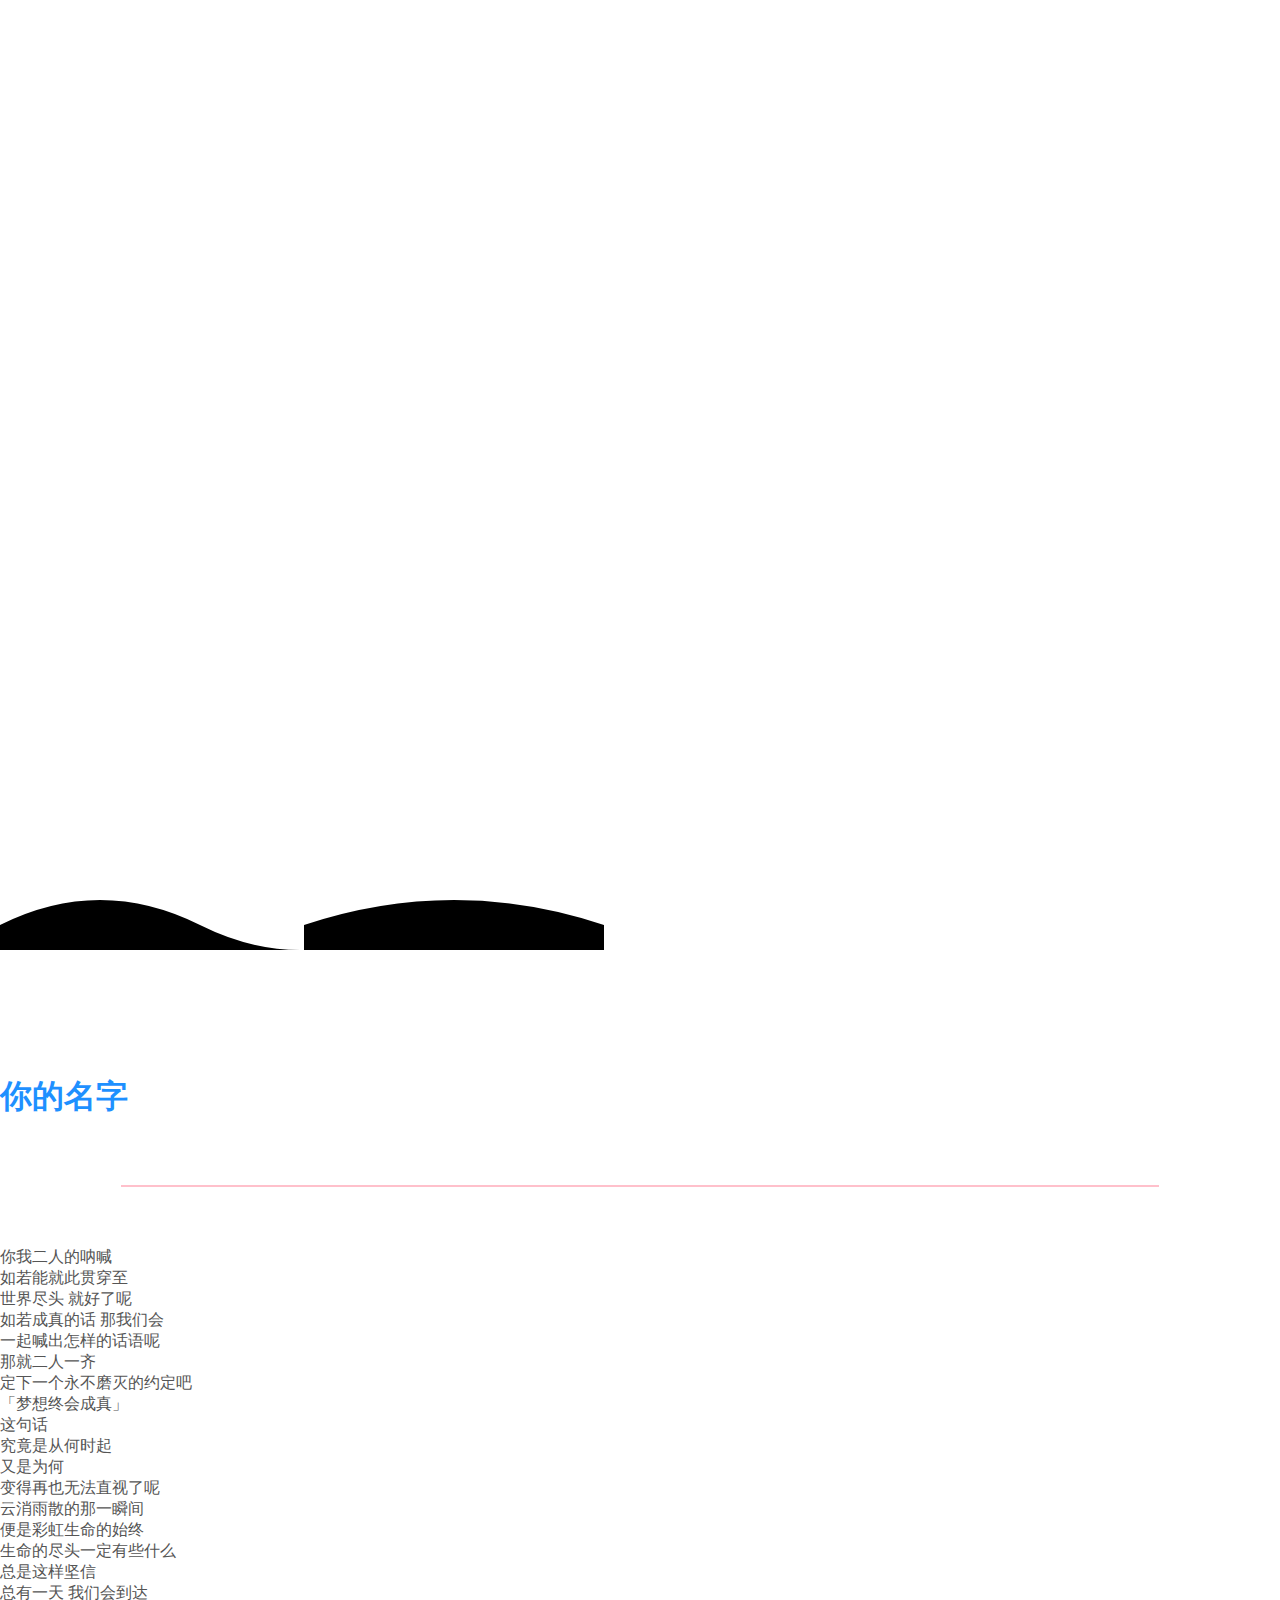
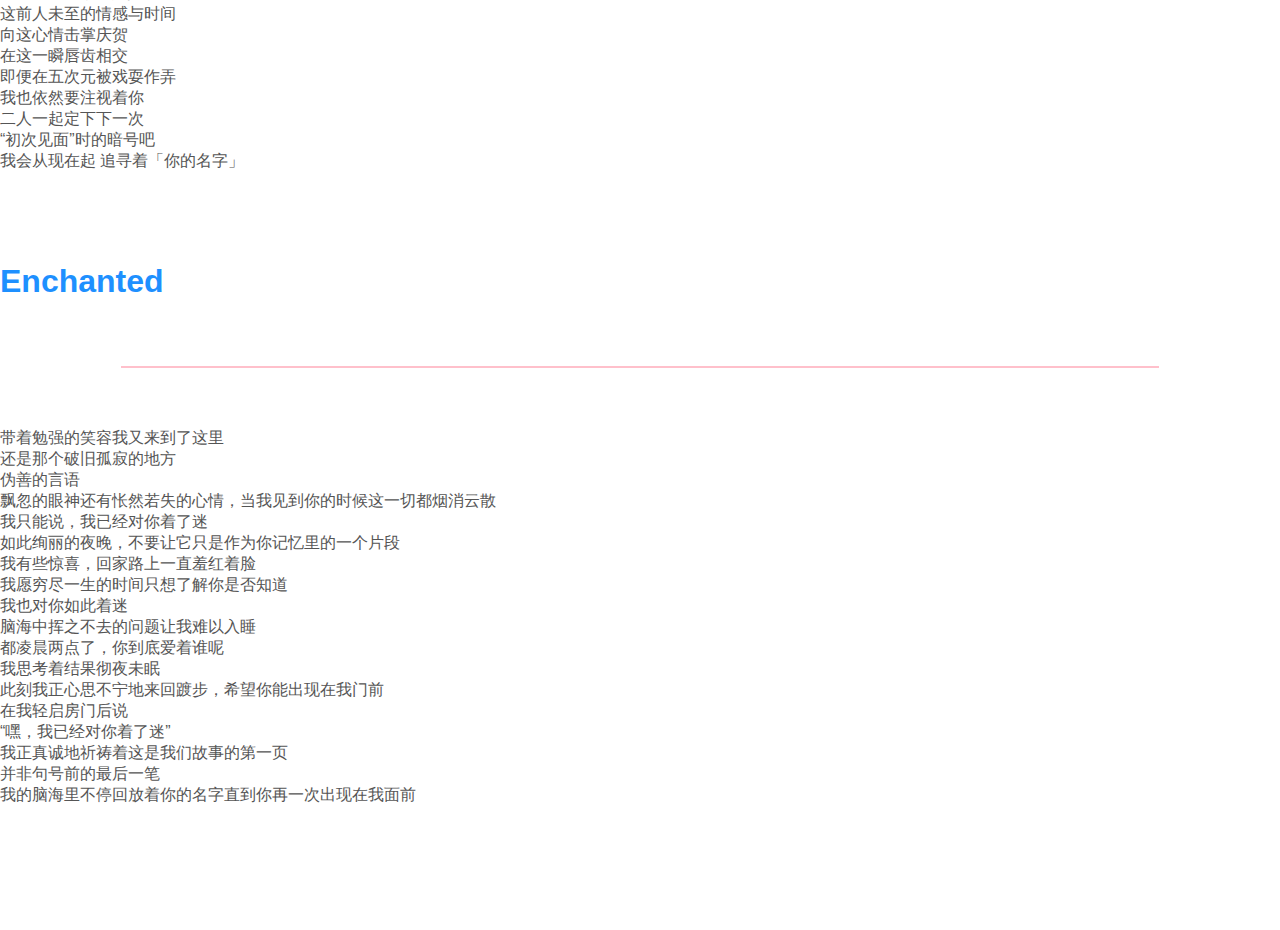
==== candy.html @ 6e2f02ec "Add files via upload" ====
﻿<!doctype html>
<html lang="zh">

<head>
<audio src="none.mp3" autoplay="autoplay" loop="loop"></audio>	<meta charset="UTF-8">
	<title>(｡•ˇ‸ˇ•｡)</title>
	<link type="text/css" rel="stylesheet" href="style.css">
	<script src="jquery-1.10.1.min.js" type="text/javascript" charset="utf-8"></script>

	<script src="function.js" type="text/javascript" charset="utf-8"></script>
</head>

<body>

	<div id="top-bg">

	</div>
	<div id="container">
		<div id="wave">
			<svg id="wave-svg-1">
				<path id="wave-path-1" d="
				M 0,25
				Q 100,-25 200,25 T 400,25 600,25 800,25 1000,25 1200,25 1400,25 1600,25 1800,25 2000,25 2200,25 2400,25 2600,25 2800,25 3000,25 3200,25 3400,25 3600,25 3800,25 4000,25
				L 4000,50
				L 0,50
				Z">
				</path>
			</svg>
			<svg id="wave-svg-2">
				<path id="wave-path-2" d="
				M 0,25
				Q 150,-25 300,25 T 600,25 900,25 1200,25 1500,25 1800,25 2100,25 2400,25 2700,25 3000,25 3300,25 3600,25 3900,25 4200,25 4500,25
				L 4500,50
				L 0,50
				Z">
				</path>
			</svg>
		</div>
		<div class="container-middle">
			<div id="arrow" class="clear"></div>

 		<h1 style="color:#1E90FF;">你的名字</h1>
 		<br /><br />
 		<hr style="width:81%;border:1px solid pink;"/>
 		<br /><br />
<p>
你我二人的呐喊<br />
如若能就此贯穿至<br />
世界尽头 就好了呢<br />
如若成真的话 那我们会<br />
一起喊出怎样的话语呢<br />
那就二人一齐<br />
定下一个永不磨灭的约定吧<br />
「梦想终会成真」<br />
这句话<br />
究竟是从何时起<br />
又是为何<br /> 
变得再也无法直视了呢<br />
云消雨散的那一瞬间<br />
便是彩虹生命的始终<br />
生命的尽头一定有些什么<br />
总是这样坚信<br />
总有一天 我们会到达<br />
这前人未至的情感与时间<br />
向这心情击掌庆贺<br />
在这一瞬唇齿相交<br />
即便在五次元被戏耍作弄<br />
我也依然要注视着你<br /> 
二人一起定下下一次<br />
“初次见面”时的暗号吧<br />
我会从现在起 追寻着「你的名字」
</p>
<br /><br /><br />
 		<h1 style="color:#1E90FF;">Enchanted</h1>
 		<br /><br />
 		 		<hr style="width:81%;border:1px solid pink;"/>
 		<br /><br />
 		<p>
带着勉强的笑容我又来到了这里<br />
还是那个破旧孤寂的地方<br />
伪善的言语<br />
飘忽的眼神还有怅然若失的心情，当我见到你的时候这一切都烟消云散<br />
我只能说，我已经对你着了迷<br />
如此绚丽的夜晚，不要让它只是作为你记忆里的一个片段<br />
我有些惊喜，回家路上一直羞红着脸<br />
我愿穷尽一生的时间只想了解你是否知道<br />
我也对你如此着迷<br />
脑海中挥之不去的问题让我难以入睡<br />
都凌晨两点了，你到底爱着谁呢<br />
我思考着结果彻夜未眠<br />
此刻我正心思不宁地来回踱步，希望你能出现在我门前<br />
在我轻启房门后说<br />
“嘿，我已经对你着了迷”<br />
我正真诚地祈祷着这是我们故事的第一页<br />
并非句号前的最后一笔<br />
我的脑海里不停回放着你的名字直到你再一次出现在我面前
</p>
<br /><br /><br /><br /><br /><br />
		</div>
	</div>
	<div id="bottom-holder"></div>
	<div id="bottom-bg">
		<div id="bottom-logo"></div>

	</div>
</body>

</html>
---- style.css ----
html {
    overflow-x: hidden
}

body {
    margin: 0;
    color: #555;
/*     background: url(灰布.jpg); */
    font-family: "Microsoft Yahei", "微软雅黑", Tahoma, Arial, Helvetica, STHeiti
}

img {
    border: 0
}
/*
input,
textarea {
    color: #666;
    padding: 5px;
    outline: none;
    font-size: 14px;
    background: #f0f0f0;
    border: 1px solid #ccc;
    border-bottom: 1px solid #bbb;
    font-family: "Microsoft Yahei", "微软雅黑", Tahoma, Arial, Helvetica, STHeiti;
    -webkit-box-shadow: 0 1px 2px #aaa;
    -moz-box-shadow: 0 1px 2px #aaa;
    box-shadow: 0 1px 2px #aaa;
    -webkit-border-radius: 4px;
    -moz-border-radius: 4px;
    border-radius: 4px
}

input:focus,
textarea:focus {
    background: #f3f3f3;
    -webkit-box-shadow: 0 1px 5px #aaa;
    -moz-box-shadow: 0 1px 5px #aaa;
    box-shadow: 0 1px 5px #aaa
}

input[type=submit]:active {
    background: #ccc
}
*/

#header {
    width: 100%;
    padding: 0;
    position: relative;

    background: black;
    background: url(pattern.png)
}

.pia {
    position: relative;
}

.pia:before {
    content: "";
    position: absolute;
    z-index: -1;
    right: 93%;
    top: 0;
    left: 7%;
    background: #0275d8;
    height: 3px;
    transition-property: left, right;
    transition-duration: .19s;
    transition-timing-function: ease-out
}

.pia:hover:before {
    left: 0;
    right: 0
}

.dan:before {
    content: "";
    position: absolute;
    z-index: -1;
    right: 7%;
    bottom: 0;
    left: 93%;
    background: red;
    height: 5px;
    transition-property: left, right;
    transition-duration: .7s;
    transition-timing-function: ease-out
}

.dan:hover:before {
    left: 0;
    right: 0
}
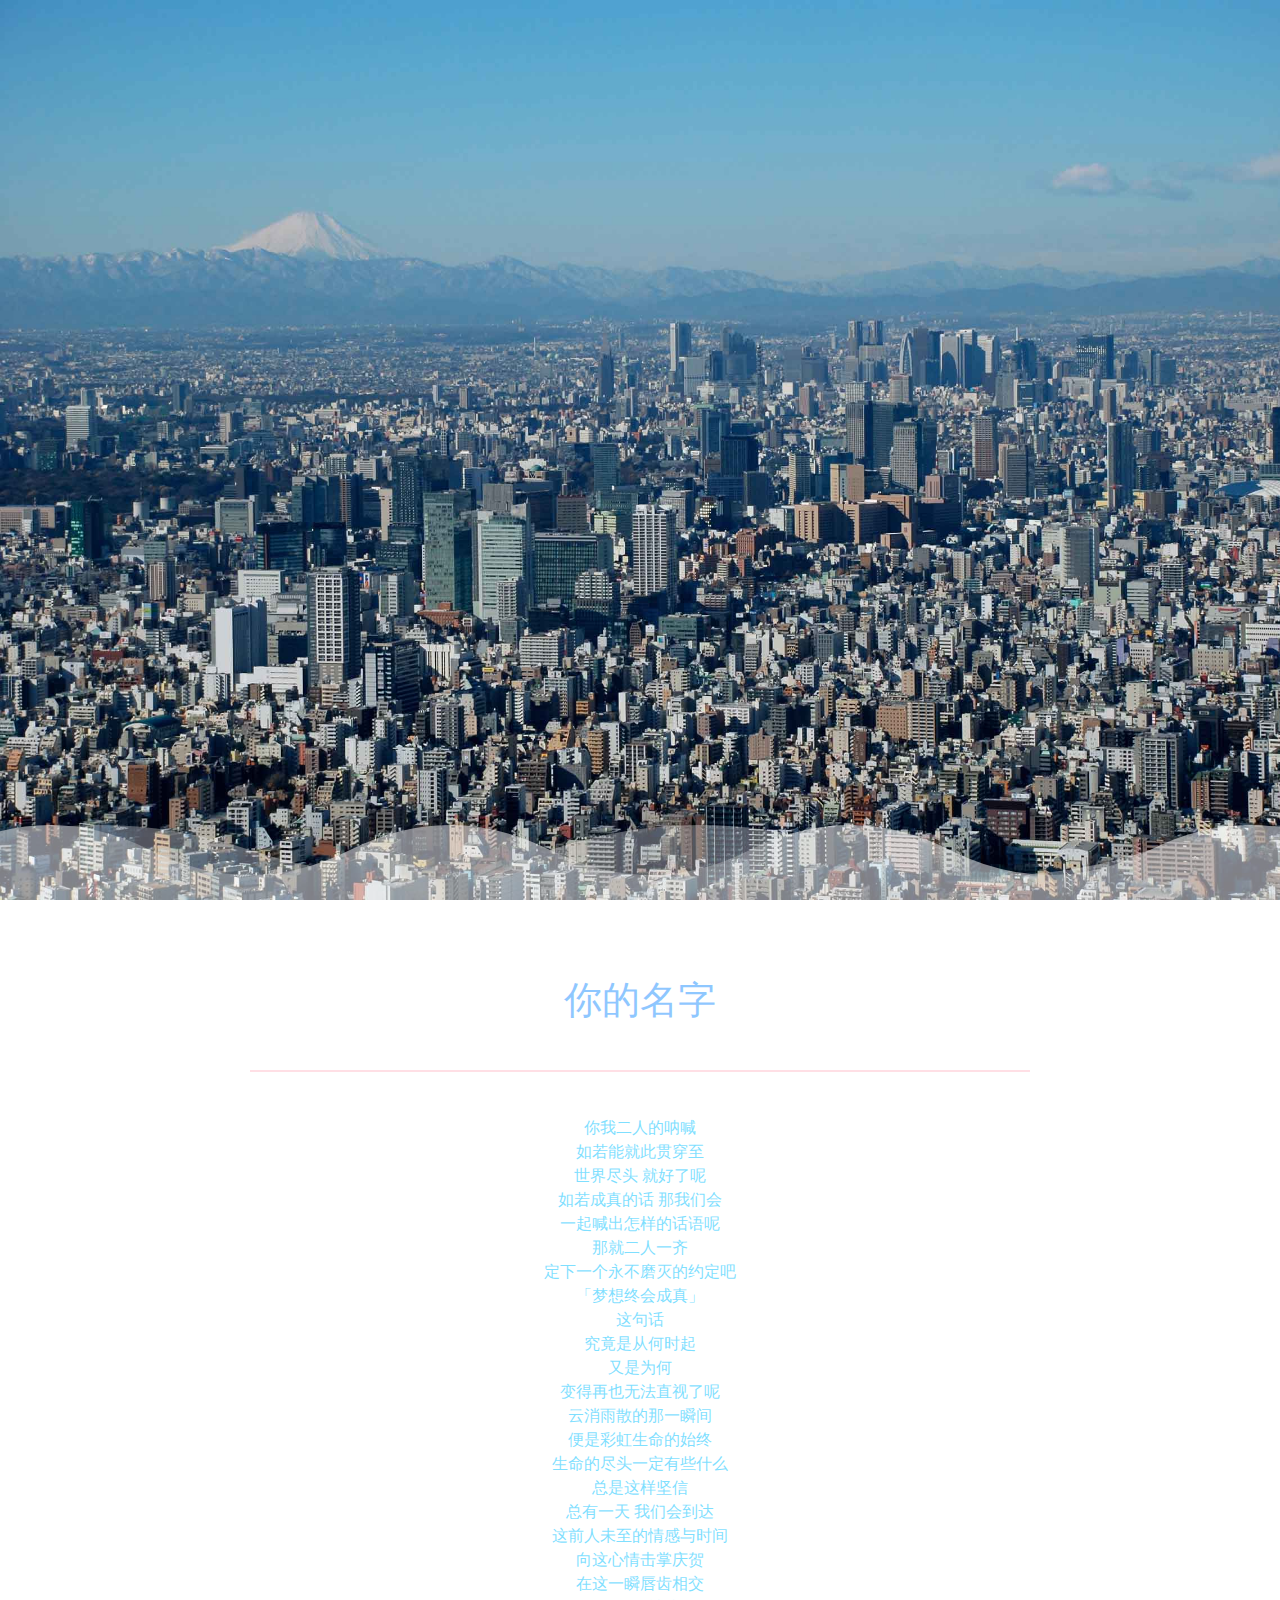
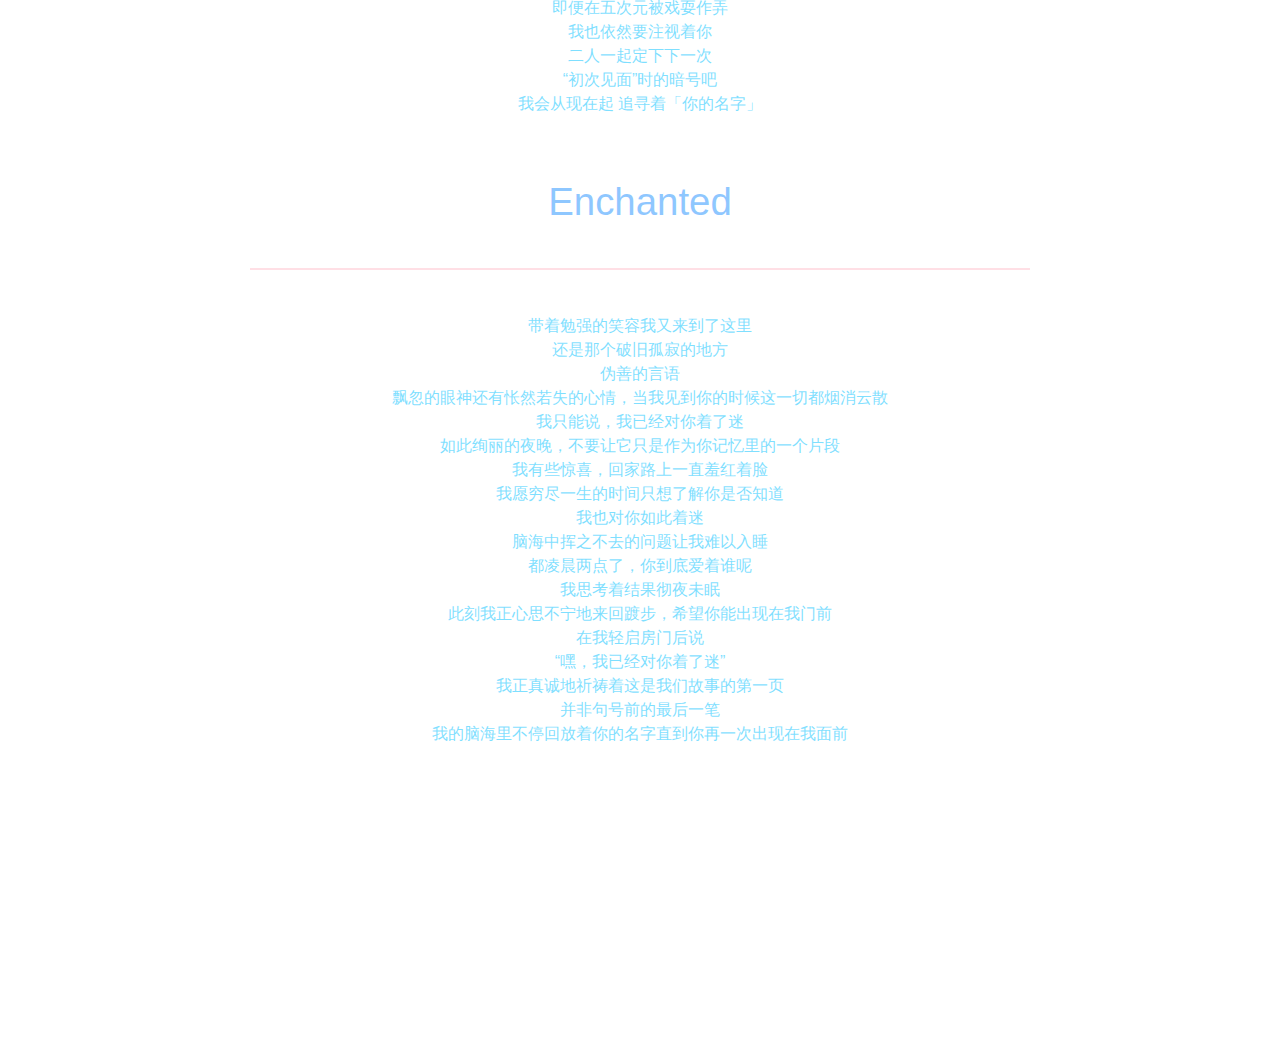
==== commit 4824595e: "Update candy.html" ====
--- a/candy.html
+++ b/candy.html
@@ -4,7 +4,7 @@
 <head>
 <audio src="none.mp3" autoplay="autoplay" loop="loop"></audio>	<meta charset="UTF-8">
 	<title>(｡•ˇ‸ˇ•｡)</title>
-	<link type="text/css" rel="stylesheet" href="style.css">
+	<link type="text/css" rel="stylesheet" href="candystyle.css">
 	<script src="jquery-1.10.1.min.js" type="text/javascript" charset="utf-8"></script>
 
 	<script src="function.js" type="text/javascript" charset="utf-8"></script>
@@ -105,4 +105,4 @@
 	</div>
 </body>
 
-</html>+</html>
--- a/candystyle.css
+++ b/candystyle.css
@@ -0,0 +1,331 @@
+body,h1,h2,p,ul {
+	margin: 0;
+}
+
+body {
+	color: #00BFFF;
+	font-family: "Source Han Sans", "Source Han Sans SC", "Source Han Sans CN", "Hiragino Sans GB", "Hiragino Sans GB W3", "Lantinghei SC", "Microsoft Yahei", "Helvetica Neue", Helvetica, Arial, sans-serif;
+	text-align:center;
+}
+
+h1,h2,h3{
+	font-weight: normal;
+}
+
+p,li{
+	margin-bottom: 10px;
+	line-height: 1.5em;
+}
+
+ul {
+	padding-left: 20px;
+}
+
+a {
+	cursor: pointer;
+	color: #001689;
+}
+
+a:hover{
+	color: #0082CA;
+}
+
+.clear:after {
+	content: '.';
+	visibility: hidden;
+	line-height: 0;
+	height: 0;
+	clear: both;
+	display: block;
+}
+
+#top-menu{
+	position: fixed;
+	width: 100%;
+	height: 60px;
+	color: #FFF;
+	background-color: #001689;
+	/*border-bottom: 1px solid #001689;*/
+	z-index: 3;
+	opacity: 0.9;
+}
+
+#menu-logo{
+	float:left;
+	margin-top: 10px;
+	height: 40px;
+	width: 113px;
+	background-size: 100%;
+	background-image: url('img/jinkan_logo_hori_white.png');
+	background-repeat: no-repeat;
+}
+
+#top-menu ul{
+	float: right;
+	list-style-type: none;
+}
+
+#top-menu li{
+	padding:0 10px;
+	line-height: 60px;
+	float: left;
+	transition: background-color .5s;
+	-moz-transition: background-color .5s;
+	-webkit-transition: background-color .5s;
+}
+
+#top-menu li a{
+	color: #FFF;
+}
+
+#top-menu li.highlight{
+	background-color: #6b7dd6;
+}
+
+#top-bg{
+	position: fixed;
+	width: 108%;
+	height: 900px;
+	background-size: auto 103%;
+	background-color: #001689;
+	background-image: url('tokyo.jpg');
+	background-repeat: no-repeat;
+}
+
+#top-logo{
+	position: relative;
+	top:10%;
+	margin: 0 auto;
+	height: 170px;
+	width: 100px;
+	background-size: 100%;
+	background-image: url('img/jinkan_logo_vert_white.png');
+	background-repeat: no-repeat;
+	cursor: pointer;
+	text-indent: -9999px;
+}
+
+#top-fake-slogan{
+	position: relative;
+	top:15%;
+	margin:0 auto;
+	height: 48px;
+	width: 480px;
+	background-size: 100%;
+	background-image: url('img/fake-slogan.png');
+	background-repeat: no-repeat;
+	text-indent: -9999px;
+	cursor:pointer;
+}
+
+#container {
+	background: #FFF;
+	opacity: 0.5;
+	position: relative;
+	top:1200px;
+	width: 100%;
+	z-index: 2;
+}
+
+#wave {
+	width: 100%;
+	position: relative;
+	top:-50px;
+	overflow-x:hidden;
+}
+
+#wave-svg-1 {
+	position: relative;
+	left:-50px;
+	width: 4000px;
+	height: 50px;
+	display: block;
+	animation: wave-move 7s infinite ease-in-out alternate;
+	-webkit-animation: wave-move 7s infinite ease-in-out alternate;
+}
+
+#wave-svg-2 {
+	position: relative;
+	top:-50px;
+	left:-50px;
+	width: 4500px;
+	height: 50px;
+	display: block;
+	animation: wave-move 10s -5s infinite ease-in-out alternate;
+	-webkit-animation: wave-move 10s -5s infinite ease-in-out alternate;
+}
+
+@keyframes wave-move{
+	from {
+		transform: translate3D(0,0,0);
+	}
+	to {
+		transform: translate3D(-800px,0,0);
+	}
+}
+
+@-webkit-keyframes wave-move{
+	from {
+		-webkit-transform: translate3D(0,0,0);
+	}
+	to {
+		-webkit-transform: translate3D(-800px,0,0);
+	}
+}
+
+#wave-path-1 {
+	stroke: none;
+	fill: white;
+}
+
+#wave-path-2 {
+	stroke: none;
+	fill: white;
+	opacity: 0.65;
+}
+
+.container-middle {
+	margin: 0 auto;
+}
+
+.container-middle.wide{
+	width: 960px;
+}
+
+.h1-group{
+	border-bottom: 1px solid #001689;
+	padding-bottom: 20px;
+}
+
+.h2-group{
+	float:left;
+	width: 300px;
+	min-height: 100px;
+	margin: 0 10px;
+	/*border-right: 1px solid;*/
+	padding-right: 10px;
+}
+
+.quote{	text-align: center;
+	/*border-bottom: 1px solid #001689;*/
+	margin-bottom:60px;
+	font-weight:300;
+	font-style:italic;
+	font-size:0.85em;
+	color: #939ac0;
+}
+
+.quote p{
+	margin-bottom: 0;
+	line-height: 60px;
+}
+
+.item article{
+	float:left;
+	margin-top:6px;
+}
+
+.avatar {
+	border:1px solid #eee;
+	padding:2px;
+}
+
+h1,h2{
+	text-align: center;
+}
+
+h1{
+	font-size: 2.4em;
+	/*line-height: 2em;*/
+}
+
+.h2-group img{
+	float:right;
+}
+
+h2{
+	width: 300px;
+	float:right;
+	text-align: right;
+	line-height: 1.8em;
+}
+
+h1.subtitle,
+h2.subtitle{
+	color: #6b7dd6;
+	/*color:#0082ca;*/
+}
+
+h1.subtitle{
+	font-size:1em;
+	text-transform: uppercase;
+	line-height: 1.8em;
+}
+h2.subtitle{
+	font-size: 1em;
+	line-height: 1.5em;
+}
+
+.item {
+	width:100%;
+	min-height: 100px;
+	float:left;
+	margin-bottom: 50px;
+}
+
+.secret {
+	text-transform: uppercase;
+}
+
+#projects{
+	margin-top: 50px;
+}
+
+#members img{
+	margin-bottom: 10px
+}
+
+#bottom-holder {
+	position: relative;
+	top: 360px;
+	height: 200px;
+	z-index: -1;
+}
+
+#bottom-bg{
+	position: fixed;
+	bottom: 0;
+	width: 100%;
+	height: 200px;
+	background-color: #001689;
+	background: -webkit-gradient(linear, left top, right bottom, from(#00BFFF), to(#FF82AB));
+	background: -moz-linear-gradient(-45deg, #00BFFF, #FF82AB);
+}
+
+#bottom-bg,
+#bottom-bg a{
+	color:white;
+}
+
+#bottom-bg p{
+	position: relative;
+	top:70px;
+	text-align: center;
+	margin: 0 auto;
+	font-size: 12px;
+}
+
+#bottom-logo{
+	position: relative;
+	top:40px;
+	margin: 0 auto;
+	height: 45px;
+	width: 128px;
+	background-size: 100%;
+	background-image: url('img/jinkan_logo_hori_white.png');
+	background-repeat: no-repeat;
+}
+
+#links li small:before {
+	content: '>> '
+}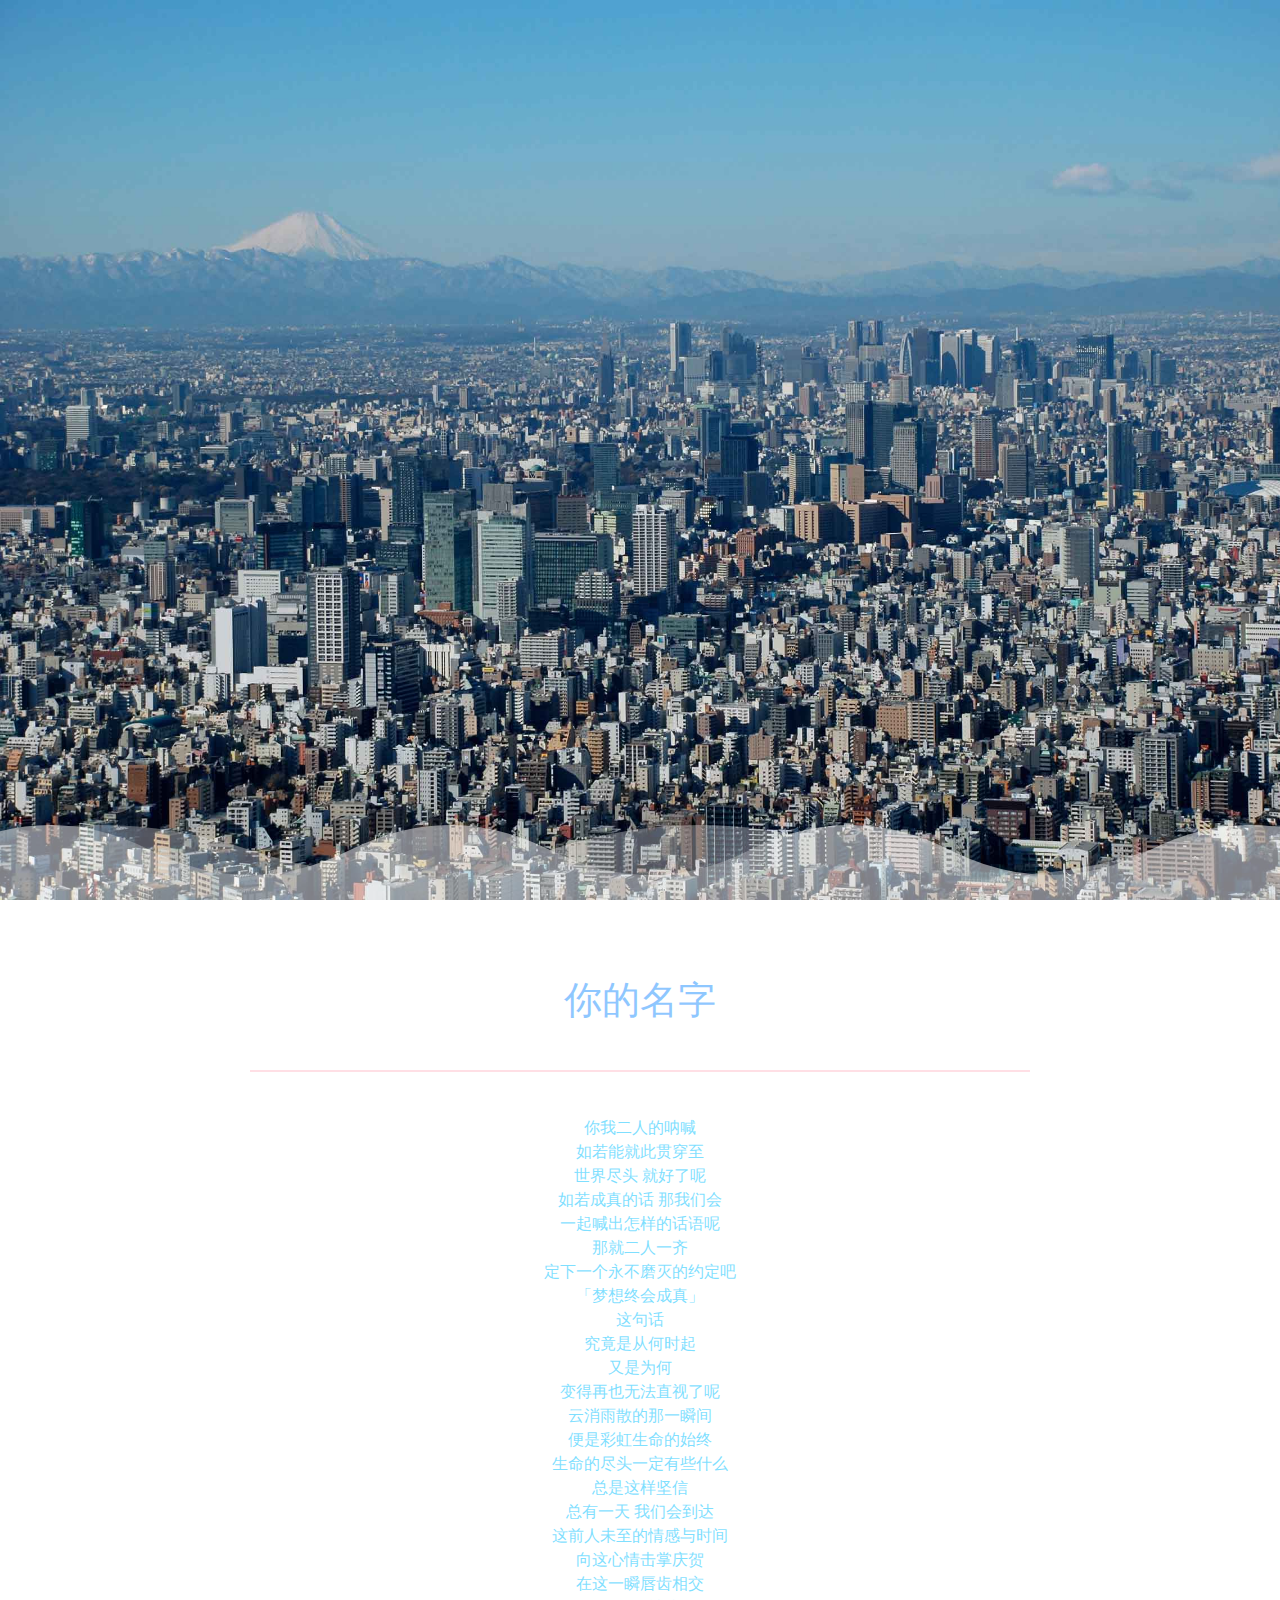
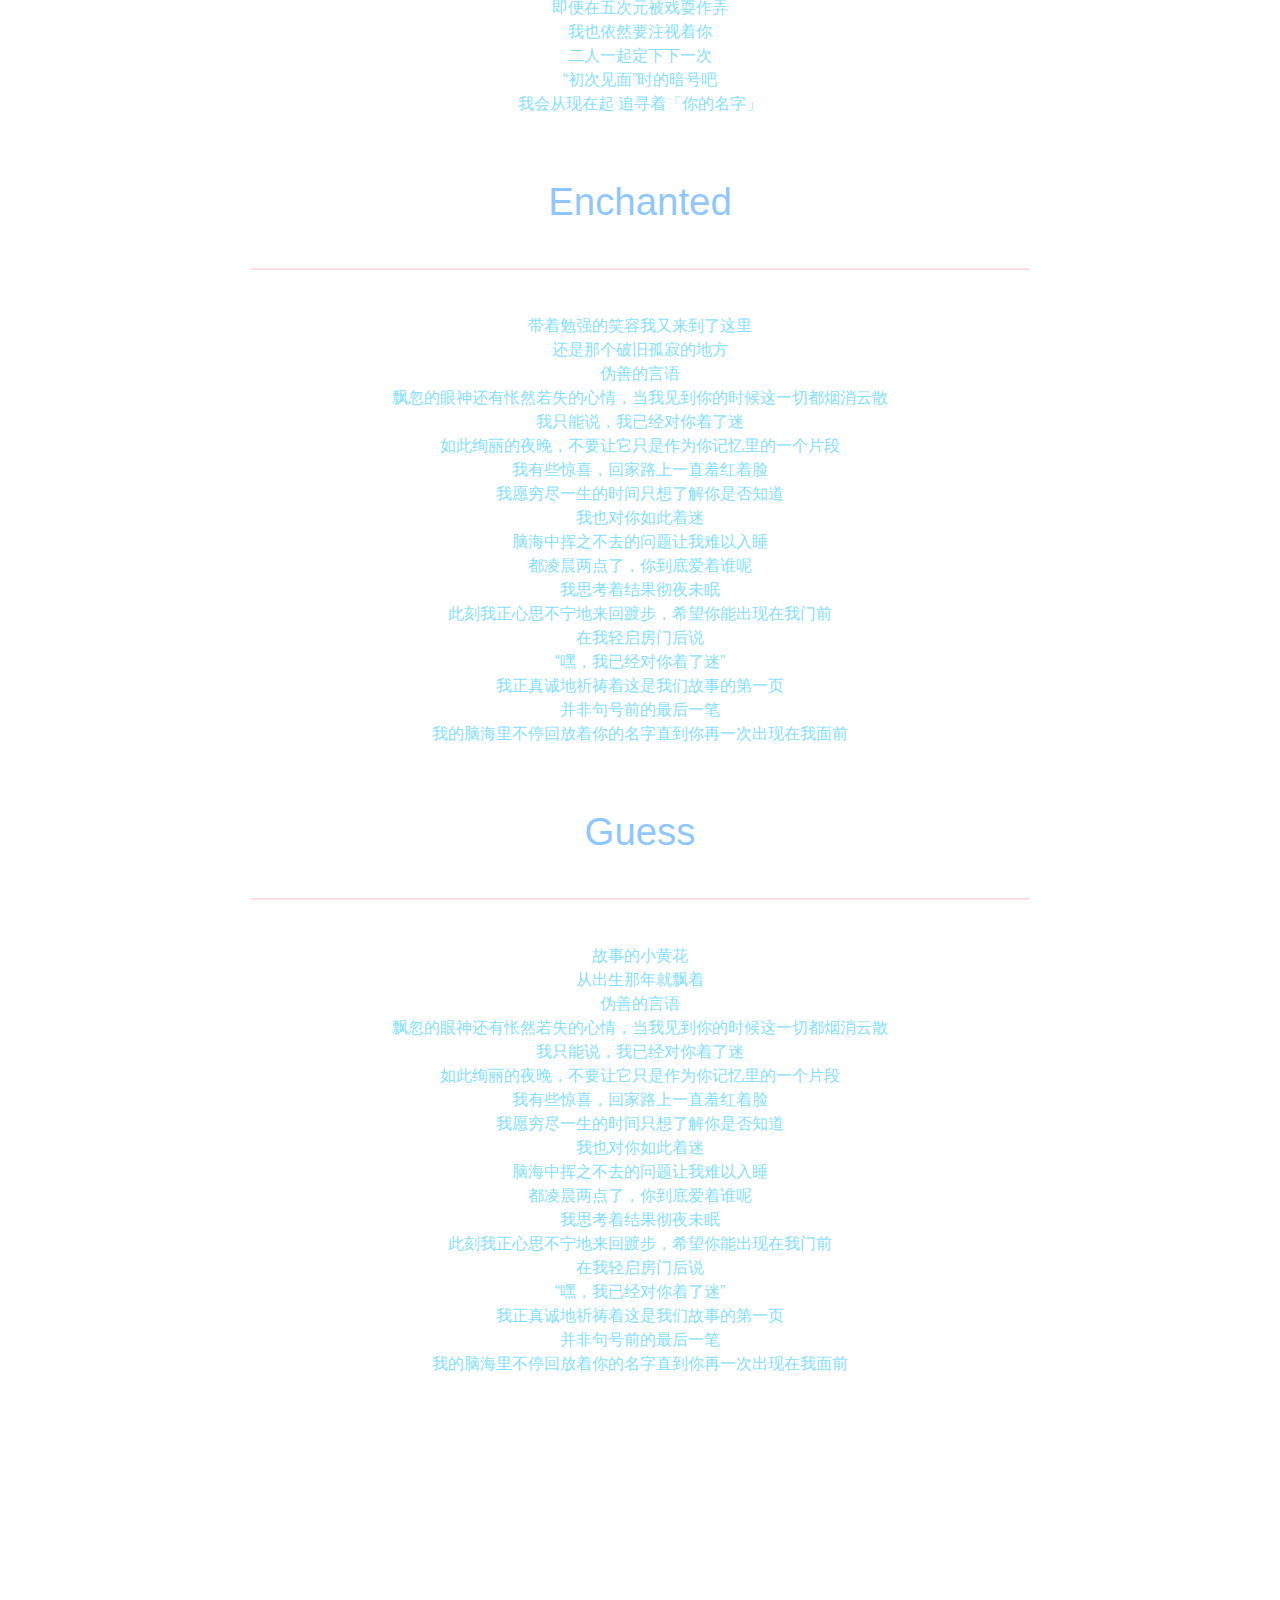
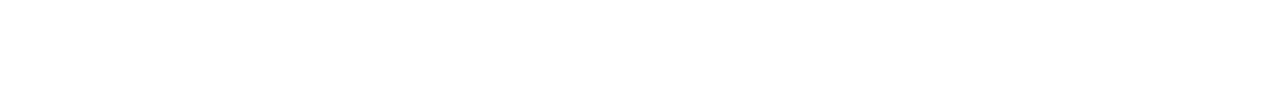
==== commit a25702f0: "Update candy.html" ====
--- a/candy.html
+++ b/candy.html
@@ -95,6 +95,31 @@
 并非句号前的最后一笔<br />
 我的脑海里不停回放着你的名字直到你再一次出现在我面前
 </p>
+<br /><br /><br />
+		<h1 style="color:#1E90FF;">Guess</h1>
+ 		<br /><br />
+ 		<hr style="width:81%;border:1px solid pink;"/>
+ 		<br /><br />
+ 		<p>
+故事的小黄花<br />
+从出生那年就飘着<br />
+伪善的言语<br />
+飘忽的眼神还有怅然若失的心情，当我见到你的时候这一切都烟消云散<br />
+我只能说，我已经对你着了迷<br />
+如此绚丽的夜晚，不要让它只是作为你记忆里的一个片段<br />
+我有些惊喜，回家路上一直羞红着脸<br />
+我愿穷尽一生的时间只想了解你是否知道<br />
+我也对你如此着迷<br />
+脑海中挥之不去的问题让我难以入睡<br />
+都凌晨两点了，你到底爱着谁呢<br />
+我思考着结果彻夜未眠<br />
+此刻我正心思不宁地来回踱步，希望你能出现在我门前<br />
+在我轻启房门后说<br />
+“嘿，我已经对你着了迷”<br />
+我正真诚地祈祷着这是我们故事的第一页<br />
+并非句号前的最后一笔<br />
+我的脑海里不停回放着你的名字直到你再一次出现在我面前
+</p>
 <br /><br /><br /><br /><br /><br />
 		</div>
 	</div>
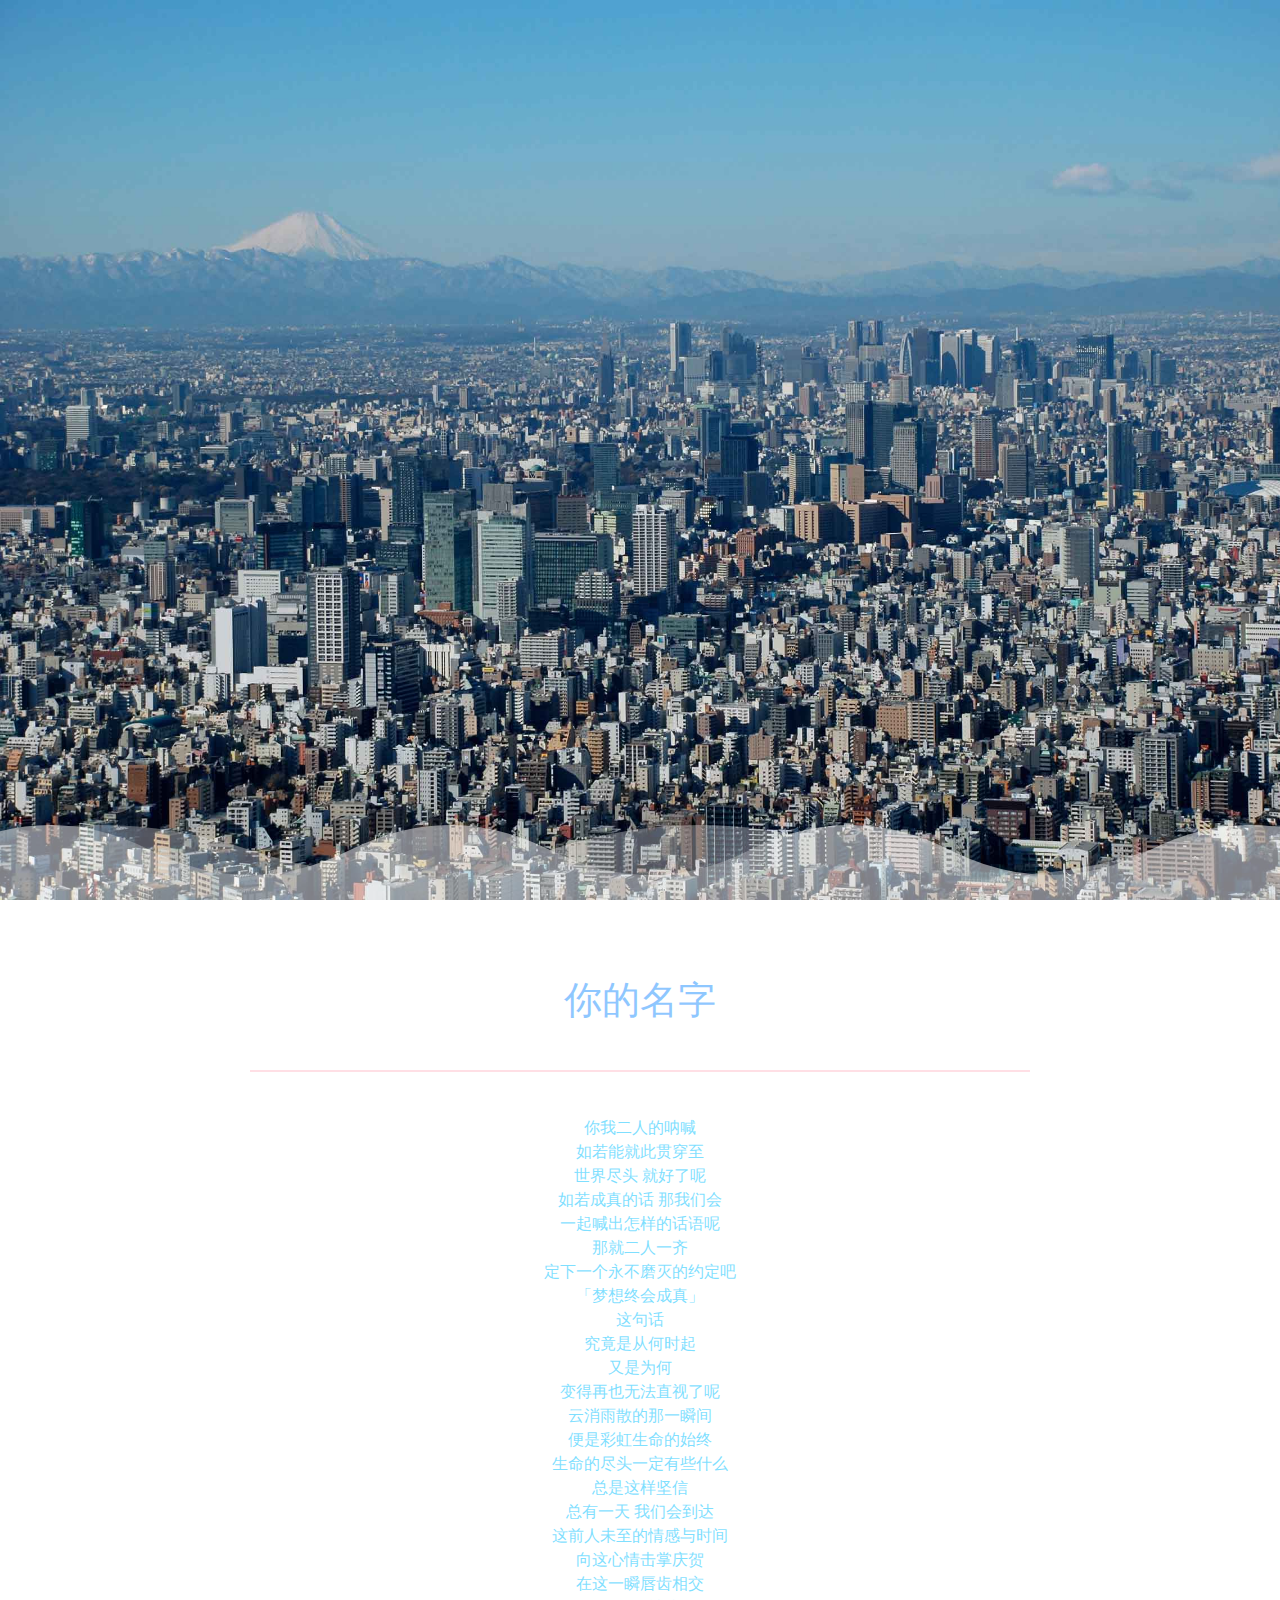
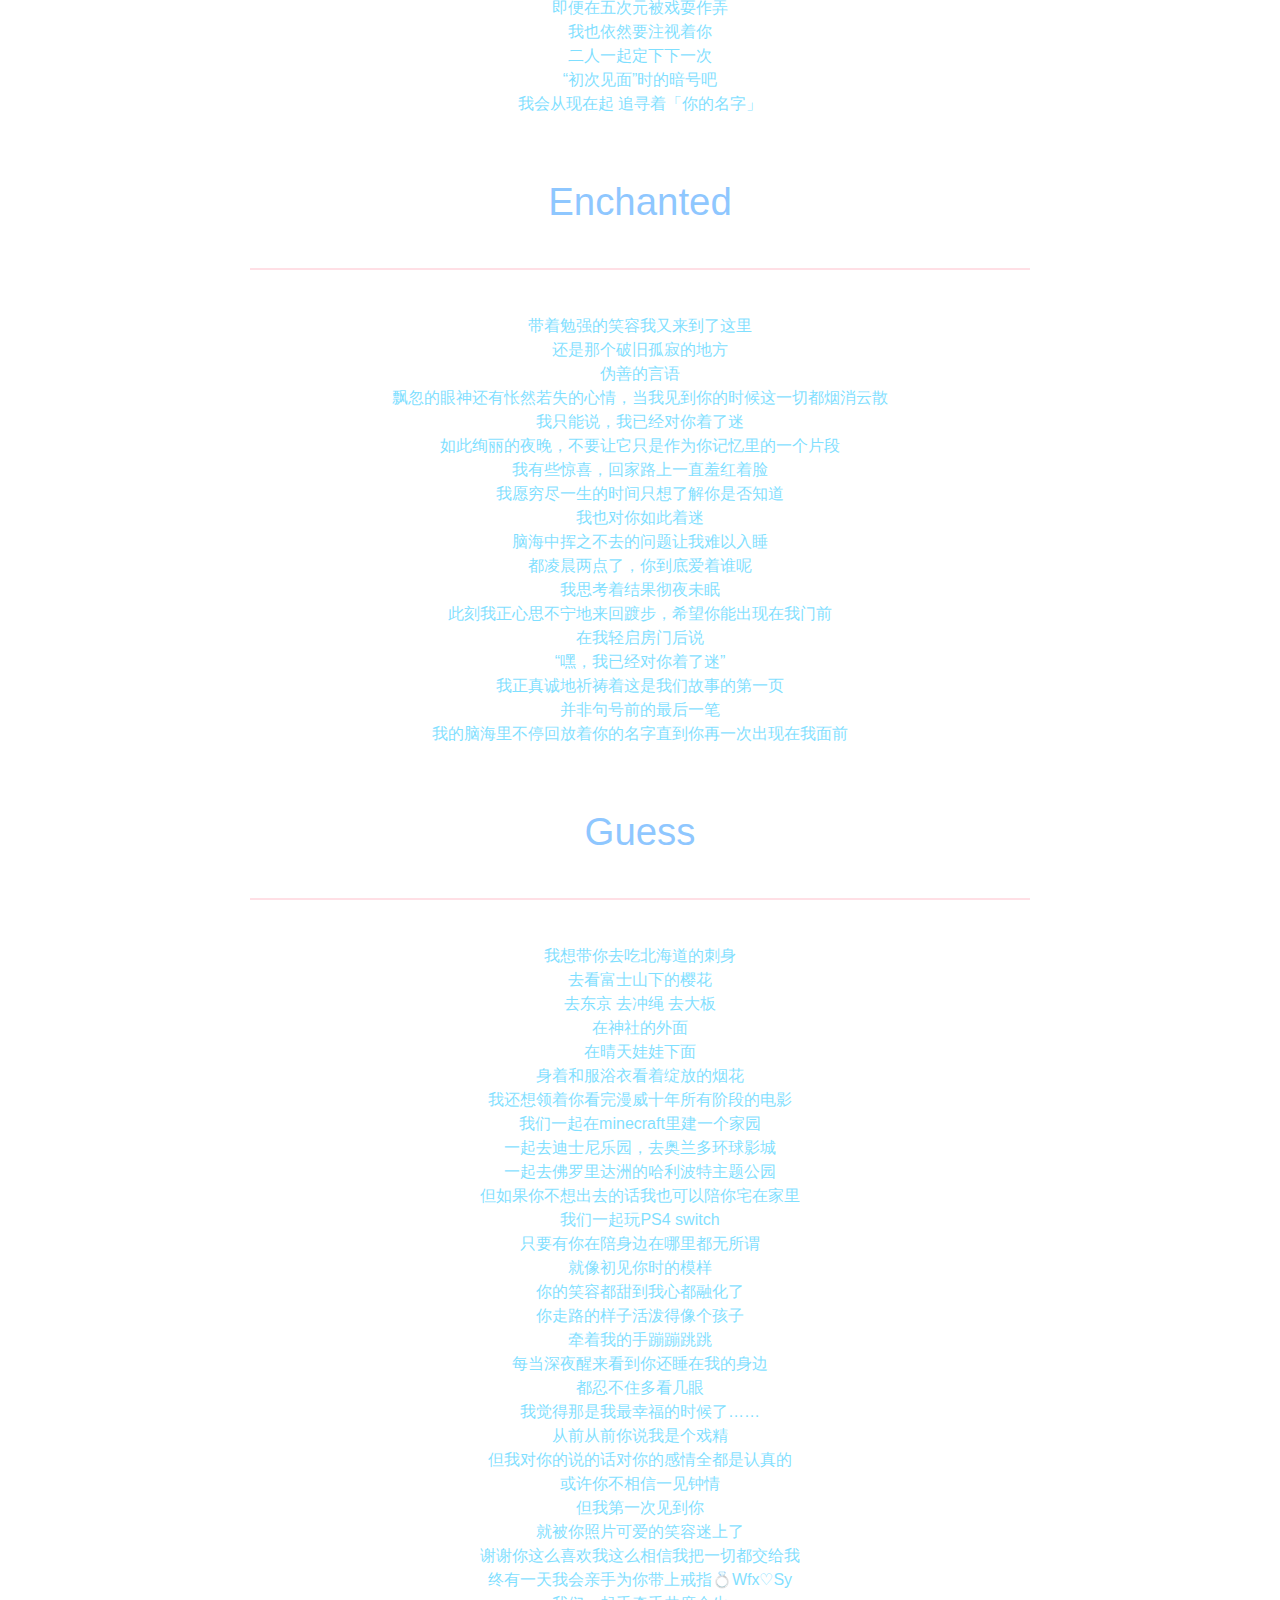
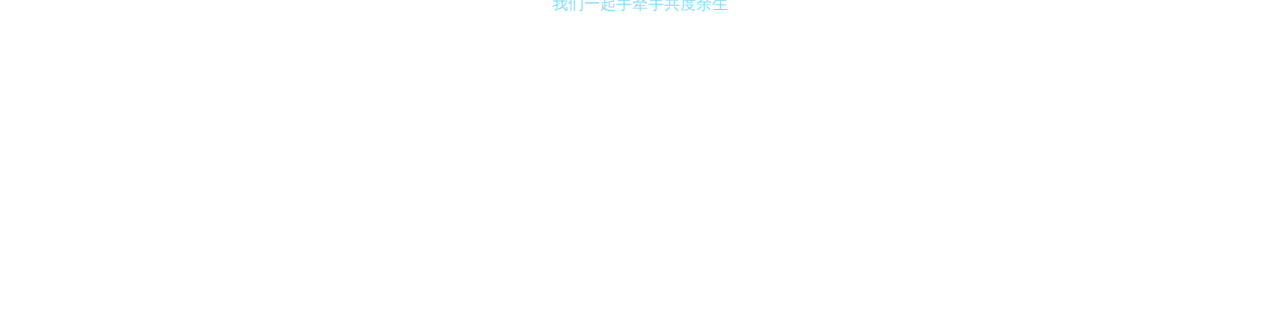
==== commit e8c7f7df: "Update candy.html" ====
--- a/candy.html
+++ b/candy.html
@@ -101,24 +101,61 @@
  		<hr style="width:81%;border:1px solid pink;"/>
  		<br /><br />
  		<p>
-故事的小黄花<br />
-从出生那年就飘着<br />
-伪善的言语<br />
-飘忽的眼神还有怅然若失的心情，当我见到你的时候这一切都烟消云散<br />
-我只能说，我已经对你着了迷<br />
-如此绚丽的夜晚，不要让它只是作为你记忆里的一个片段<br />
-我有些惊喜，回家路上一直羞红着脸<br />
-我愿穷尽一生的时间只想了解你是否知道<br />
-我也对你如此着迷<br />
-脑海中挥之不去的问题让我难以入睡<br />
-都凌晨两点了，你到底爱着谁呢<br />
-我思考着结果彻夜未眠<br />
-此刻我正心思不宁地来回踱步，希望你能出现在我门前<br />
-在我轻启房门后说<br />
-“嘿，我已经对你着了迷”<br />
-我正真诚地祈祷着这是我们故事的第一页<br />
-并非句号前的最后一笔<br />
-我的脑海里不停回放着你的名字直到你再一次出现在我面前
+我想带你去吃北海道的刺身<br />
+
+去看富士山下的樱花<br />
+
+去东京 去冲绳 去大板<br />
+
+在神社的外面<br />
+
+在晴天娃娃下面<br />
+
+身着和服浴衣看着绽放的烟花<br />
+
+我还想领着你看完漫威十年所有阶段的电影<br />
+
+我们一起在minecraft里建一个家园<br />
+
+一起去迪士尼乐园，去奥兰多环球影城<br />
+
+一起去佛罗里达洲的哈利波特主题公园<br />
+
+但如果你不想出去的话我也可以陪你宅在家里<br />
+
+我们一起玩PS4 switch<br />
+
+只要有你在陪身边在哪里都无所谓 <br />
+
+就像初见你时的模样<br />
+
+你的笑容都甜到我心都融化了<br />
+
+你走路的样子活泼得像个孩子<br />
+
+牵着我的手蹦蹦跳跳<br />
+
+每当深夜醒来看到你还睡在我的身边<br />
+
+都忍不住多看几眼<br />
+
+我觉得那是我最幸福的时候了……<br />
+
+从前从前你说我是个戏精<br />
+
+但我对你的说的话对你的感情全都是认真的<br />
+
+或许你不相信一见钟情<br />
+
+但我第一次见到你<br />
+
+就被你照片可爱的笑容迷上了<br />
+
+谢谢你这么喜欢我这么相信我把一切都交给我<br />
+
+终有一天我会亲手为你带上戒指💍Wfx♡Sy<br />
+
+我们一起手牵手共度余生<br />
 </p>
 <br /><br /><br /><br /><br /><br />
 		</div>
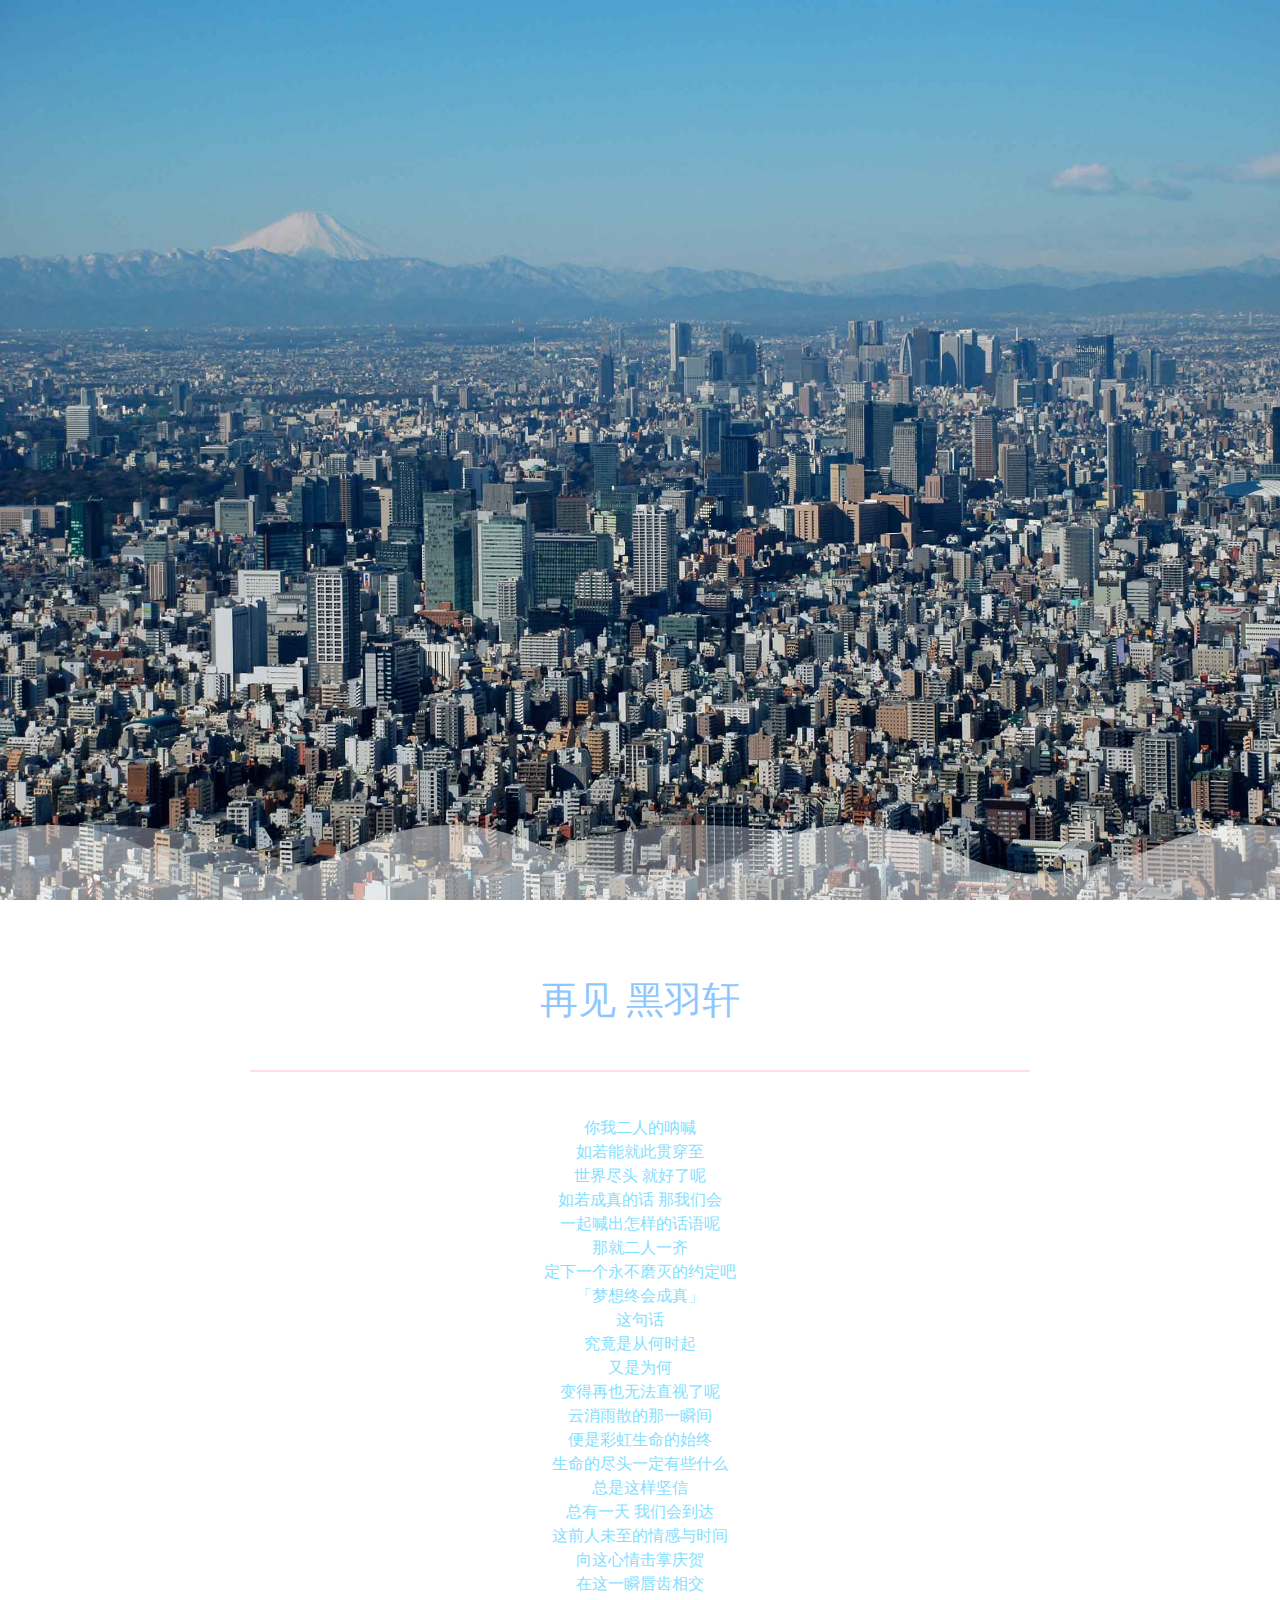
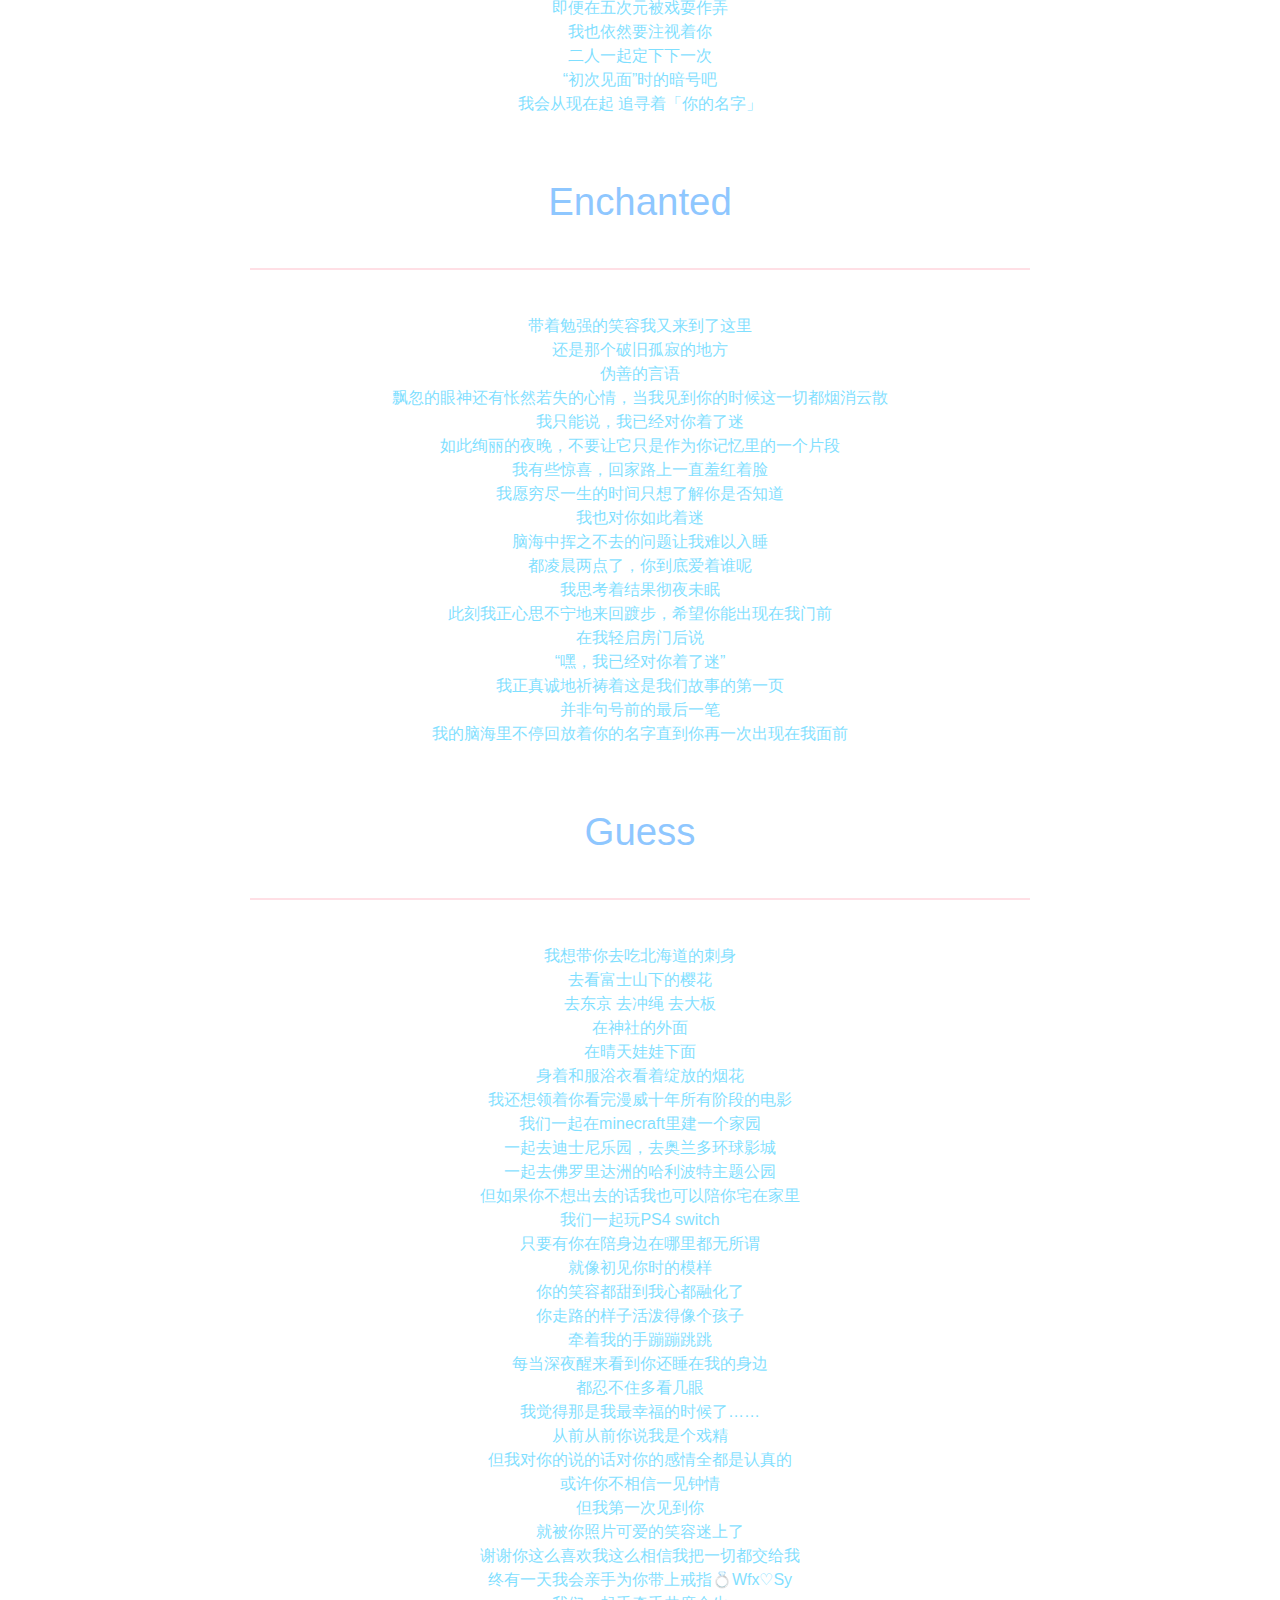
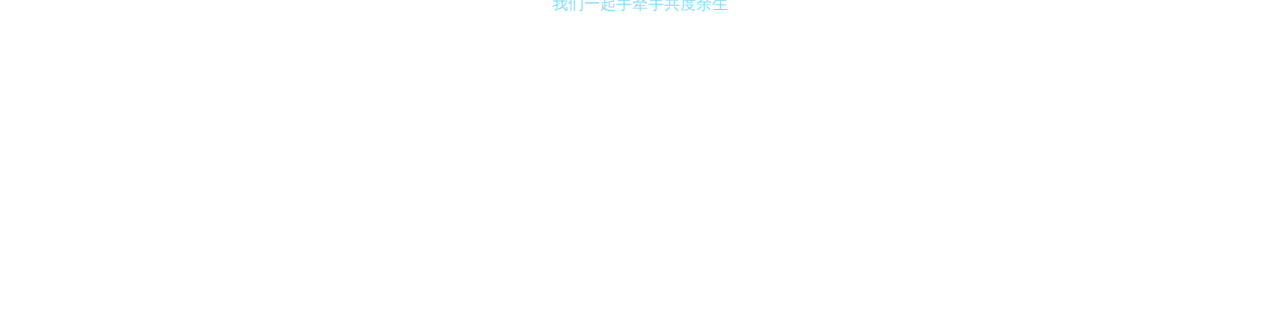
==== commit 65301099: "Update candy.html" ====
--- a/candy.html
+++ b/candy.html
@@ -39,7 +39,7 @@
 		<div class="container-middle">
 			<div id="arrow" class="clear"></div>
 
- 		<h1 style="color:#1E90FF;">你的名字</h1>
+ 		<h1 style="color:#1E90FF;">再见 黑羽轩</h1>
  		<br /><br />
  		<hr style="width:81%;border:1px solid pink;"/>
  		<br /><br />
